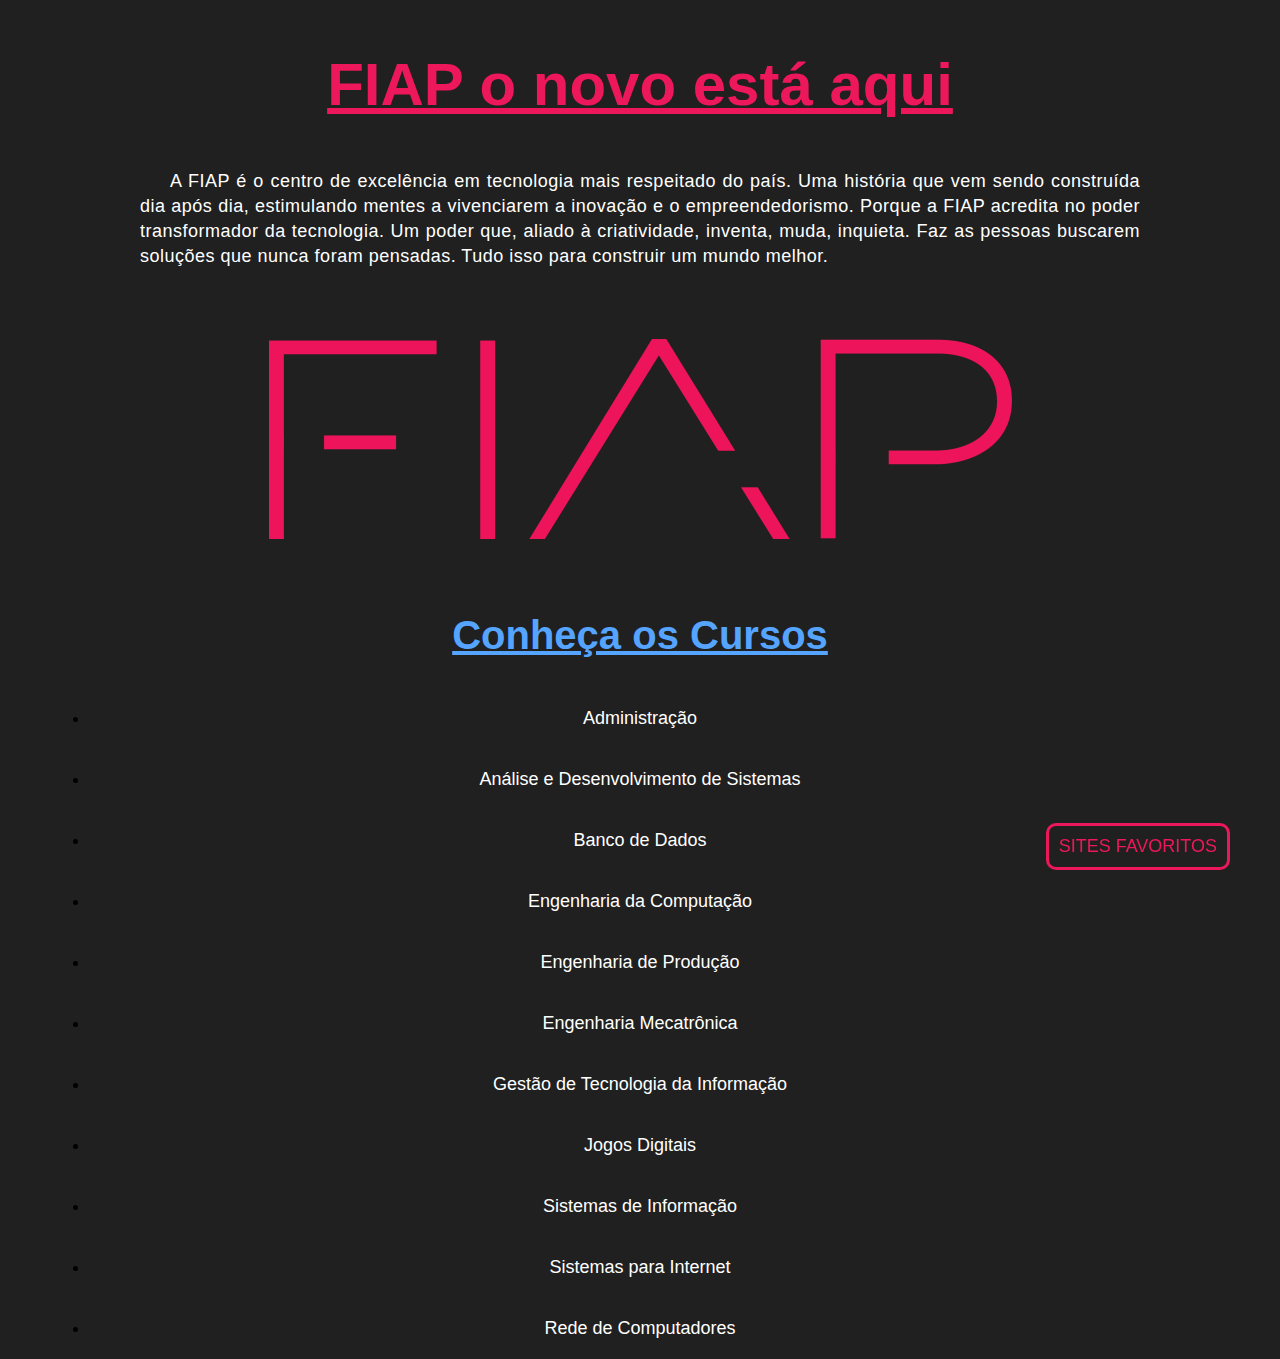
==== cp1-frontEnd/index.html @ 596e6bb3 "site home quase pronto" ====
<!DOCTYPE html>
<html lang="pt-br">
<head>
    <meta charset="UTF-8">
    <meta name="viewport" content="width=device-width, initial-scale=1.0">
    <title>FIAP</title>
    <link rel="stylesheet" href="css/style.css">
</head>
<body>

    <main>
        <h1>FIAP o novo está aqui</h1>
        <p>A FIAP é o centro de excelência em tecnologia mais respeitado do país. Uma história que vem sendo construída dia após dia, estimulando mentes a vivenciarem a inovação e o empreendedorismo. Porque a FIAP acredita no poder transformador da tecnologia. Um poder que, aliado à criatividade, inventa, muda, inquieta. Faz as pessoas buscarem soluções que nunca foram pensadas. Tudo isso para construir um mundo melhor.
        </p>
        
        <div class="imagem">
            <picture>
                <source media="(max-width:700px )" srcset="imagens/logo-fiap70.png">
                <img src="imagens/logo-fiap200.png" alt="Logo da FIAP">
            </picture>
        </div>
        
        <h2>Conheça os Cursos</h2>
            <ul>
                <li><a href="cursos/adm.html">Administração</a></li>
                <li><a href="cursos/ads.html">Análise e Desenvolvimento de Sistemas</a></li>
                <li><a href="cursos/bdd.html">Banco de Dados</a></li>
                <li><a href="cursos/eng-comp.html">Engenharia da Computação</a></li>
                <li><a href="cursos/eng-prod.html">Engenharia de Produção</a></li>
                <li><a href="cursos/eng-meca.html">Engenharia Mecatrônica</a></li>
                <li><a href="cursos/gti.html">Gestão de Tecnologia da Informação</a></li>
                <li><a href="cursos/jg-dig.html">Jogos Digitais</a></li>
                <li><a href="cursos/si.html">Sistemas de Informação</a></li>
                <li><a href="cursos/sis-net.html">Sistemas para Internet</a></li>
                <li><a href="cursos/rede-pc.html">Rede de Computadores</a></li>
            </ul>
        <div class="botao"><a href="meus-sites-favoritos/meus-sites-favoritos.html">Sites Favoritos</a></div>
    </main>

</body>
</html>
---- cp1-frontEnd/css/style.css ----
* {
    padding: 0;
    margin: 0;
}

body {
    font-family: Arial, Helvetica, sans-serif;
    background-color: #202020;
    padding-top: 0;
}

h1 {
    text-align: center;
    color: #ec185b;
    font-size: 60px;
    text-decoration: underline #ec185b;
    margin: 50px;
}

main {
    max-width: 1100px;
    min-width: 300px;
    margin: auto;
    background-color: #202020;
}

.imagem{
    margin-top: 70px;
    margin-bottom: 70px;
    text-align: center;
    margin-left: auto;
    margin-right: auto;
}

p {
    color: #fff;
    text-indent: 30px;
    text-align: justify;
    margin: 30px 50px 30px 50px;
    font-size: 18px;
    letter-spacing: 0.5px;
    line-height: 25px;
}

h2 {
    color: #55a4ff;
    text-align: center;
    font-size: 40px;
    text-decoration: underline #55a4ff;
    margin-bottom: 30px;
}

/* .botao {
    /* background-color: #ec185b;
    position: fixed;
    right: 50px;
    bottom: 30px;
    /* padding: 15px; */
    /* border-radius: 10px;
    width: 148px;
    height: 47px;
    text-align: center;
    line-height: 48px;
    border-color: #000000;
    border-style: solid; 
}*/

.botao > a {
    text-decoration: none;
    font-weight: normal;
    color: #ec185b;
    font-size: 18px;
    border-style: solid;
    border-radius: 10px;
    padding: 10px;
    text-transform: uppercase;
    position: fixed;
    right: 50px;
    bottom: 30px;
}

.botao > a:hover {
    /* color: #000000; */
    background-color: #ec185b;
    color: #fff;
    border-style: none;
    padding: 12px;
}

ul > li {
    text-align: center;
    font-size: 18px;
    padding: 20px;
}

li > a {
    text-decoration: none;
    color: #fff;
}

li :hover {
    color: #ec185b;
    background-color: #404040;
    padding: 10px;
    border-radius: 5px;
}
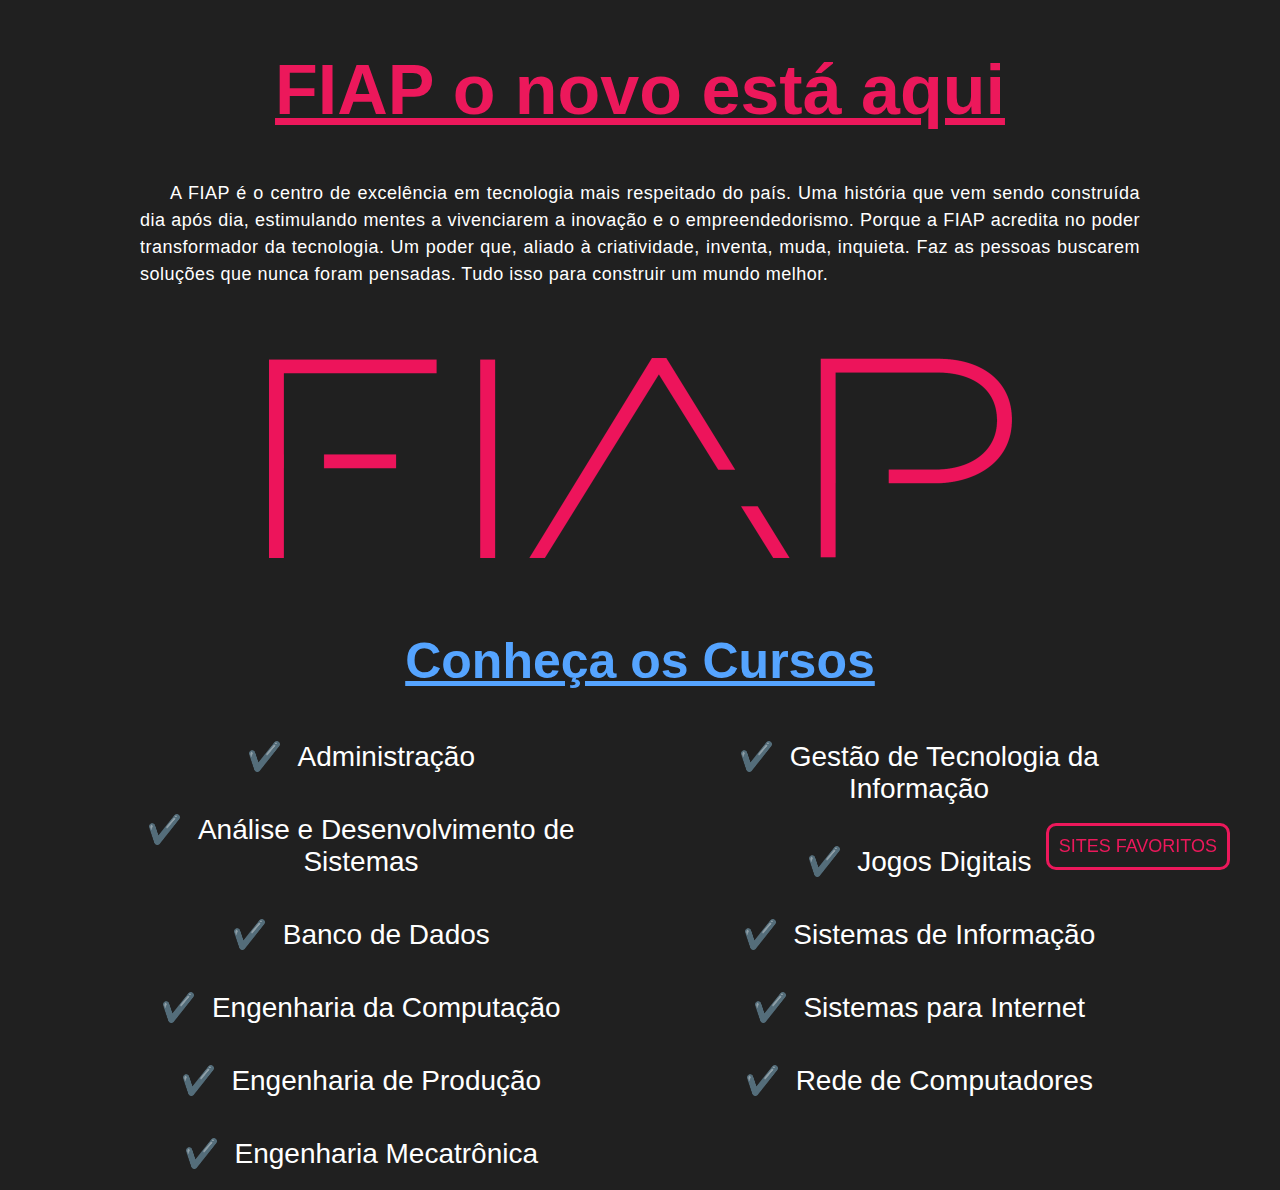
==== commit 5e003bbf: "realmente terminei a home" ====
--- a/cp1-frontEnd/index.html
+++ b/cp1-frontEnd/index.html
@@ -20,20 +20,22 @@
             </picture>
         </div>
         
-        <h2>Conheça os Cursos</h2>
-            <ul>
-                <li><a href="cursos/adm.html">Administração</a></li>
-                <li><a href="cursos/ads.html">Análise e Desenvolvimento de Sistemas</a></li>
-                <li><a href="cursos/bdd.html">Banco de Dados</a></li>
-                <li><a href="cursos/eng-comp.html">Engenharia da Computação</a></li>
-                <li><a href="cursos/eng-prod.html">Engenharia de Produção</a></li>
-                <li><a href="cursos/eng-meca.html">Engenharia Mecatrônica</a></li>
-                <li><a href="cursos/gti.html">Gestão de Tecnologia da Informação</a></li>
-                <li><a href="cursos/jg-dig.html">Jogos Digitais</a></li>
-                <li><a href="cursos/si.html">Sistemas de Informação</a></li>
-                <li><a href="cursos/sis-net.html">Sistemas para Internet</a></li>
-                <li><a href="cursos/rede-pc.html">Rede de Computadores</a></li>
-            </ul>
+        <div class="cursos">
+            <h2>Conheça os Cursos</h2>
+                <ul>
+                    <li><a href="cursos/adm.html">Administração</a></li>
+                    <li><a href="cursos/ads.html">Análise e Desenvolvimento de Sistemas</a></li>
+                    <li><a href="cursos/bdd.html">Banco de Dados</a></li>
+                    <li><a href="cursos/eng-comp.html">Engenharia da Computação</a></li>
+                    <li><a href="cursos/eng-prod.html">Engenharia de Produção</a></li>
+                    <li><a href="cursos/eng-meca.html">Engenharia Mecatrônica</a></li>
+                    <li><a href="cursos/gti.html">Gestão de Tecnologia da Informação</a></li>
+                    <li><a href="cursos/jg-dig.html">Jogos Digitais</a></li>
+                    <li><a href="cursos/si.html">Sistemas de Informação</a></li>
+                    <li><a href="cursos/sis-net.html">Sistemas para Internet</a></li>
+                    <li><a href="cursos/rede-pc.html">Rede de Computadores</a></li>
+                </ul>
+        </div>
         <div class="botao"><a href="meus-sites-favoritos/meus-sites-favoritos.html">Sites Favoritos</a></div>
     </main>
 
--- a/cp1-frontEnd/css/style.css
+++ b/cp1-frontEnd/css/style.css
@@ -12,7 +12,7 @@
 h1 {
     text-align: center;
     color: #ec185b;
-    font-size: 60px;
+    font-size: 70px;
     text-decoration: underline #ec185b;
     margin: 50px;
 }
@@ -39,13 +39,13 @@
     margin: 30px 50px 30px 50px;
     font-size: 18px;
     letter-spacing: 0.5px;
-    line-height: 25px;
+    line-height: 1.5em;
 }
 
 h2 {
     color: #55a4ff;
     text-align: center;
-    font-size: 40px;
+    font-size: 50px;
     text-decoration: underline #55a4ff;
     margin-bottom: 30px;
 }
@@ -89,7 +89,7 @@
 
 ul > li {
     text-align: center;
-    font-size: 18px;
+    font-size: 28px;
     padding: 20px;
 }
 
@@ -100,8 +100,14 @@
 
 li :hover {
     color: #ec185b;
-    background-color: #404040;
+    /* background-color: #404040;
     padding: 10px;
-    border-radius: 5px;
+    border-radius: 5px; */
+    text-decoration: underline;
 }
 
+div.cursos > ul {
+    list-style-position: inside;
+    columns: 2;
+    list-style-type: '\2714\FE0F\00A0\00A0';
+}
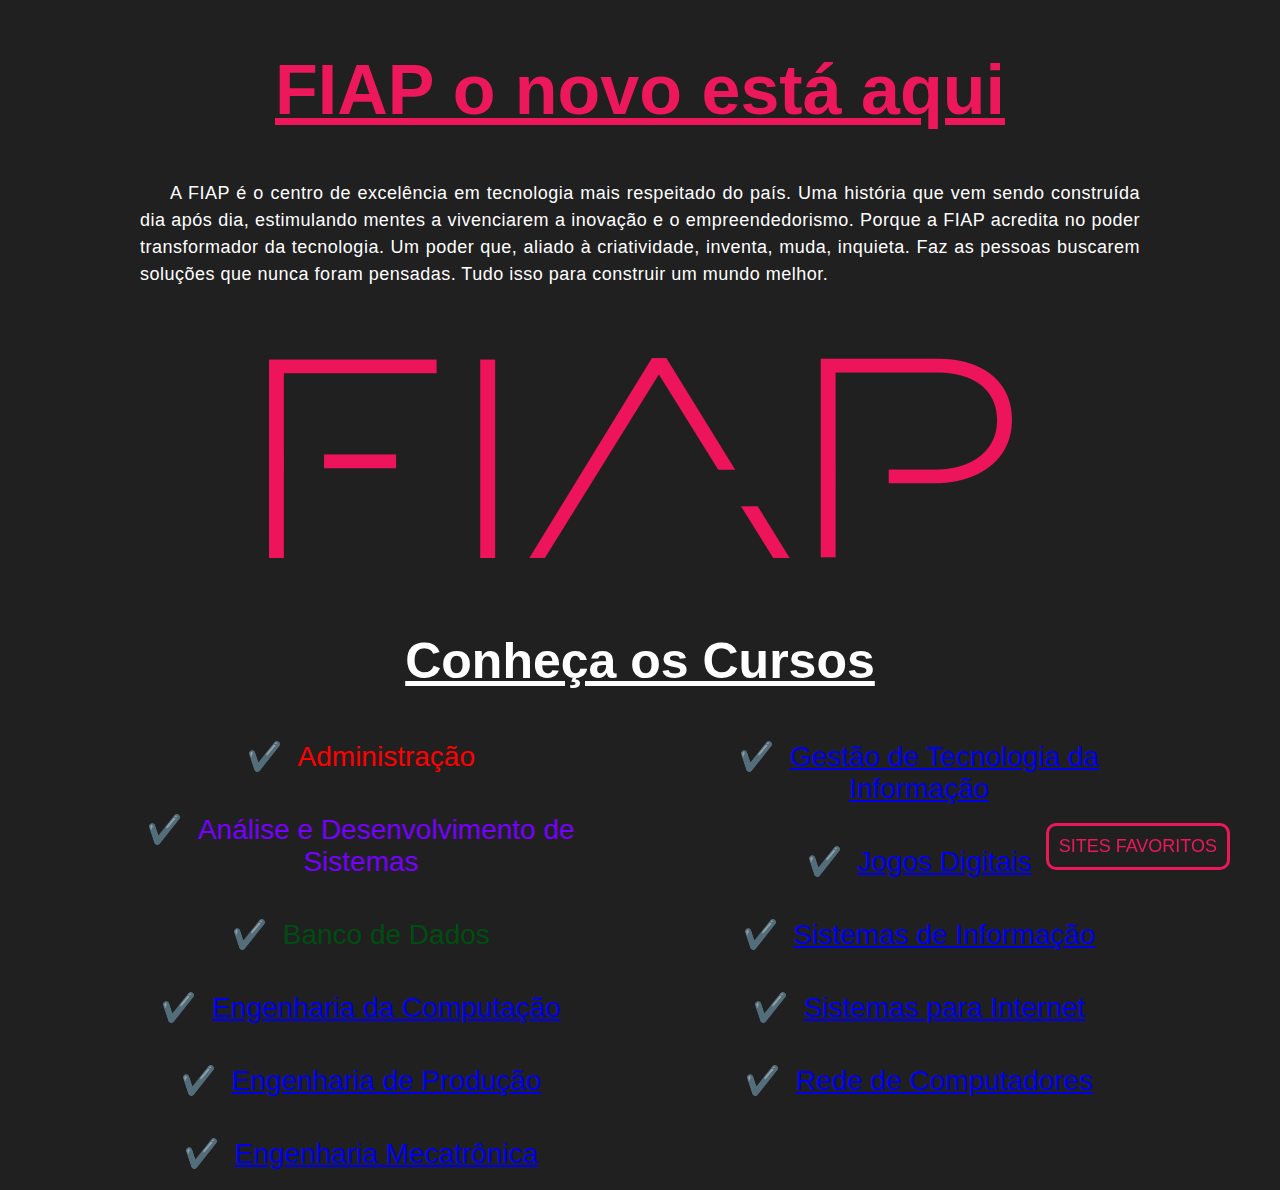
==== commit 321821ed: "terminei banco de dados" ====
--- a/cp1-frontEnd/index.html
+++ b/cp1-frontEnd/index.html
@@ -23,9 +23,9 @@
         <div class="cursos">
             <h2>Conheça os Cursos</h2>
                 <ul>
-                    <li><a href="cursos/adm.html">Administração</a></li>
-                    <li><a href="cursos/ads.html">Análise e Desenvolvimento de Sistemas</a></li>
-                    <li><a href="cursos/bdd.html">Banco de Dados</a></li>
+                    <li><a id="adm" href="cursos/adm.html">Administração</a></li>
+                    <li><a id="ads" href="cursos/ads.html">Análise e Desenvolvimento de Sistemas</a></li>
+                    <li><a id="bdd" href="cursos/bdd.html">Banco de Dados</a></li>
                     <li><a href="cursos/eng-comp.html">Engenharia da Computação</a></li>
                     <li><a href="cursos/eng-prod.html">Engenharia de Produção</a></li>
                     <li><a href="cursos/eng-meca.html">Engenharia Mecatrônica</a></li>
--- a/cp1-frontEnd/css/style.css
+++ b/cp1-frontEnd/css/style.css
@@ -43,10 +43,10 @@
 }
 
 h2 {
-    color: #55a4ff;
+    color: #ffffff;
     text-align: center;
     font-size: 50px;
-    text-decoration: underline #55a4ff;
+    text-decoration: underline;
     margin-bottom: 30px;
 }
 
@@ -93,17 +93,25 @@
     padding: 20px;
 }
 
-li > a {
+a#adm {
     text-decoration: none;
-    color: #fff;
+    color: #ff0000;
 }
 
-li :hover {
-    color: #ec185b;
-    /* background-color: #404040;
-    padding: 10px;
-    border-radius: 5px; */
-    text-decoration: underline;
+a#ads {
+    text-decoration: none;
+    color: #7700ff;
+}
+
+#bdd {
+    text-decoration: none;
+    color: #004d11;
+}
+
+li > a:hover {
+    background-color: #404040;
+    padding: 5px;
+    border-radius: 10px;
 }
 
 div.cursos > ul {
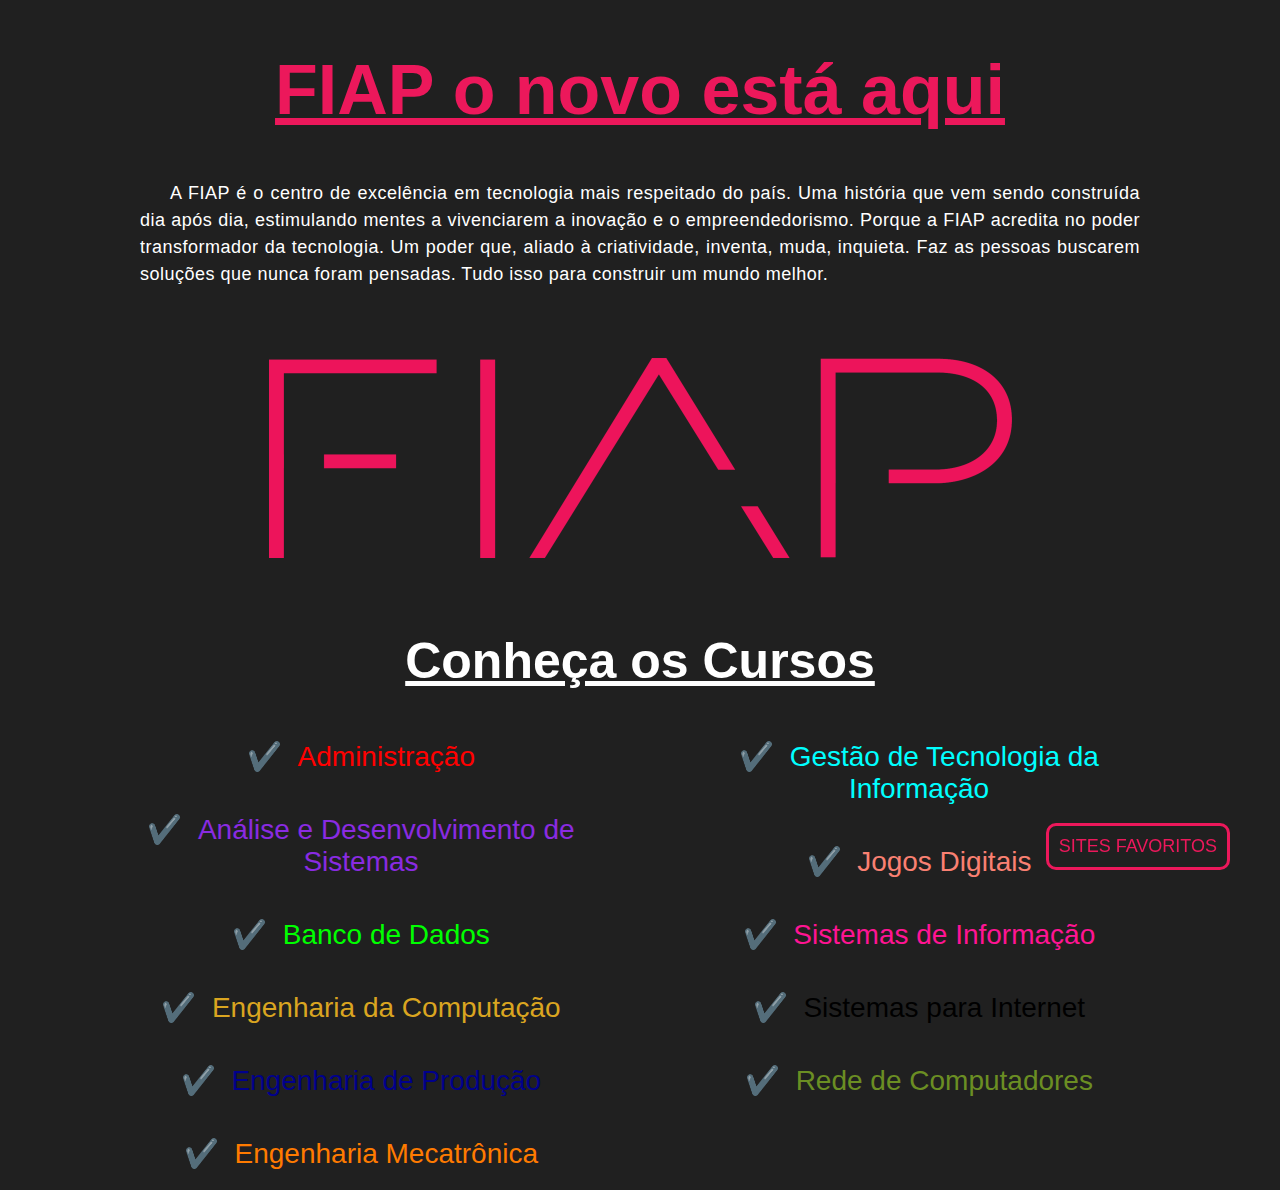
==== commit 89d6ca3f: "cursos finalizados" ====
--- a/cp1-frontEnd/index.html
+++ b/cp1-frontEnd/index.html
@@ -26,14 +26,14 @@
                     <li><a id="adm" href="cursos/adm.html">Administração</a></li>
                     <li><a id="ads" href="cursos/ads.html">Análise e Desenvolvimento de Sistemas</a></li>
                     <li><a id="bdd" href="cursos/bdd.html">Banco de Dados</a></li>
-                    <li><a href="cursos/eng-comp.html">Engenharia da Computação</a></li>
-                    <li><a href="cursos/eng-prod.html">Engenharia de Produção</a></li>
-                    <li><a href="cursos/eng-meca.html">Engenharia Mecatrônica</a></li>
-                    <li><a href="cursos/gti.html">Gestão de Tecnologia da Informação</a></li>
-                    <li><a href="cursos/jg-dig.html">Jogos Digitais</a></li>
-                    <li><a href="cursos/si.html">Sistemas de Informação</a></li>
-                    <li><a href="cursos/sis-net.html">Sistemas para Internet</a></li>
-                    <li><a href="cursos/rede-pc.html">Rede de Computadores</a></li>
+                    <li><a id="eng-comp" href="cursos/eng-comp.html">Engenharia da Computação</a></li>
+                    <li><a id="eng-prod" href="cursos/eng-prod.html">Engenharia de Produção</a></li>
+                    <li><a id="eng-meca" href="cursos/eng-meca.html">Engenharia Mecatrônica</a></li>
+                    <li><a id="gti" href="cursos/gti.html">Gestão de Tecnologia da Informação</a></li>
+                    <li><a id="jg-dig" href="cursos/jg-dig.html">Jogos Digitais</a></li>
+                    <li><a id="si" href="cursos/si.html">Sistemas de Informação</a></li>
+                    <li><a id="sis-net" href="cursos/sis-net.html">Sistemas para Internet</a></li>
+                    <li><a id="rede-pc" href="cursos/rede-pc.html">Rede de Computadores</a></li>
                 </ul>
         </div>
         <div class="botao"><a href="meus-sites-favoritos/meus-sites-favoritos.html">Sites Favoritos</a></div>
--- a/cp1-frontEnd/css/style.css
+++ b/cp1-frontEnd/css/style.css
@@ -100,12 +100,52 @@
 
 a#ads {
     text-decoration: none;
-    color: #7700ff;
+    color: blueviolet;
 }
 
 #bdd {
     text-decoration: none;
-    color: #004d11;
+    color: rgb(0, 255, 0);
+}
+
+#eng-comp {
+    text-decoration: none;
+    color: goldenrod;
+}
+
+#eng-prod {
+    text-decoration: none;
+    color: darkblue;
+}
+
+#eng-meca {
+    text-decoration: none;
+    color: rgb(255, 123, 0);
+}
+
+#gti {
+    text-decoration: none;
+    color: cyan;
+}
+
+#jg-dig {
+    text-decoration: none;
+    color: salmon;
+}
+
+#si {
+    text-decoration: none;
+    color: deeppink;
+}
+
+#sis-net {
+    text-decoration: none;
+    color: black;
+}
+
+#rede-pc {
+    text-decoration: none;
+    color:  olivedrab;
 }
 
 li > a:hover {
